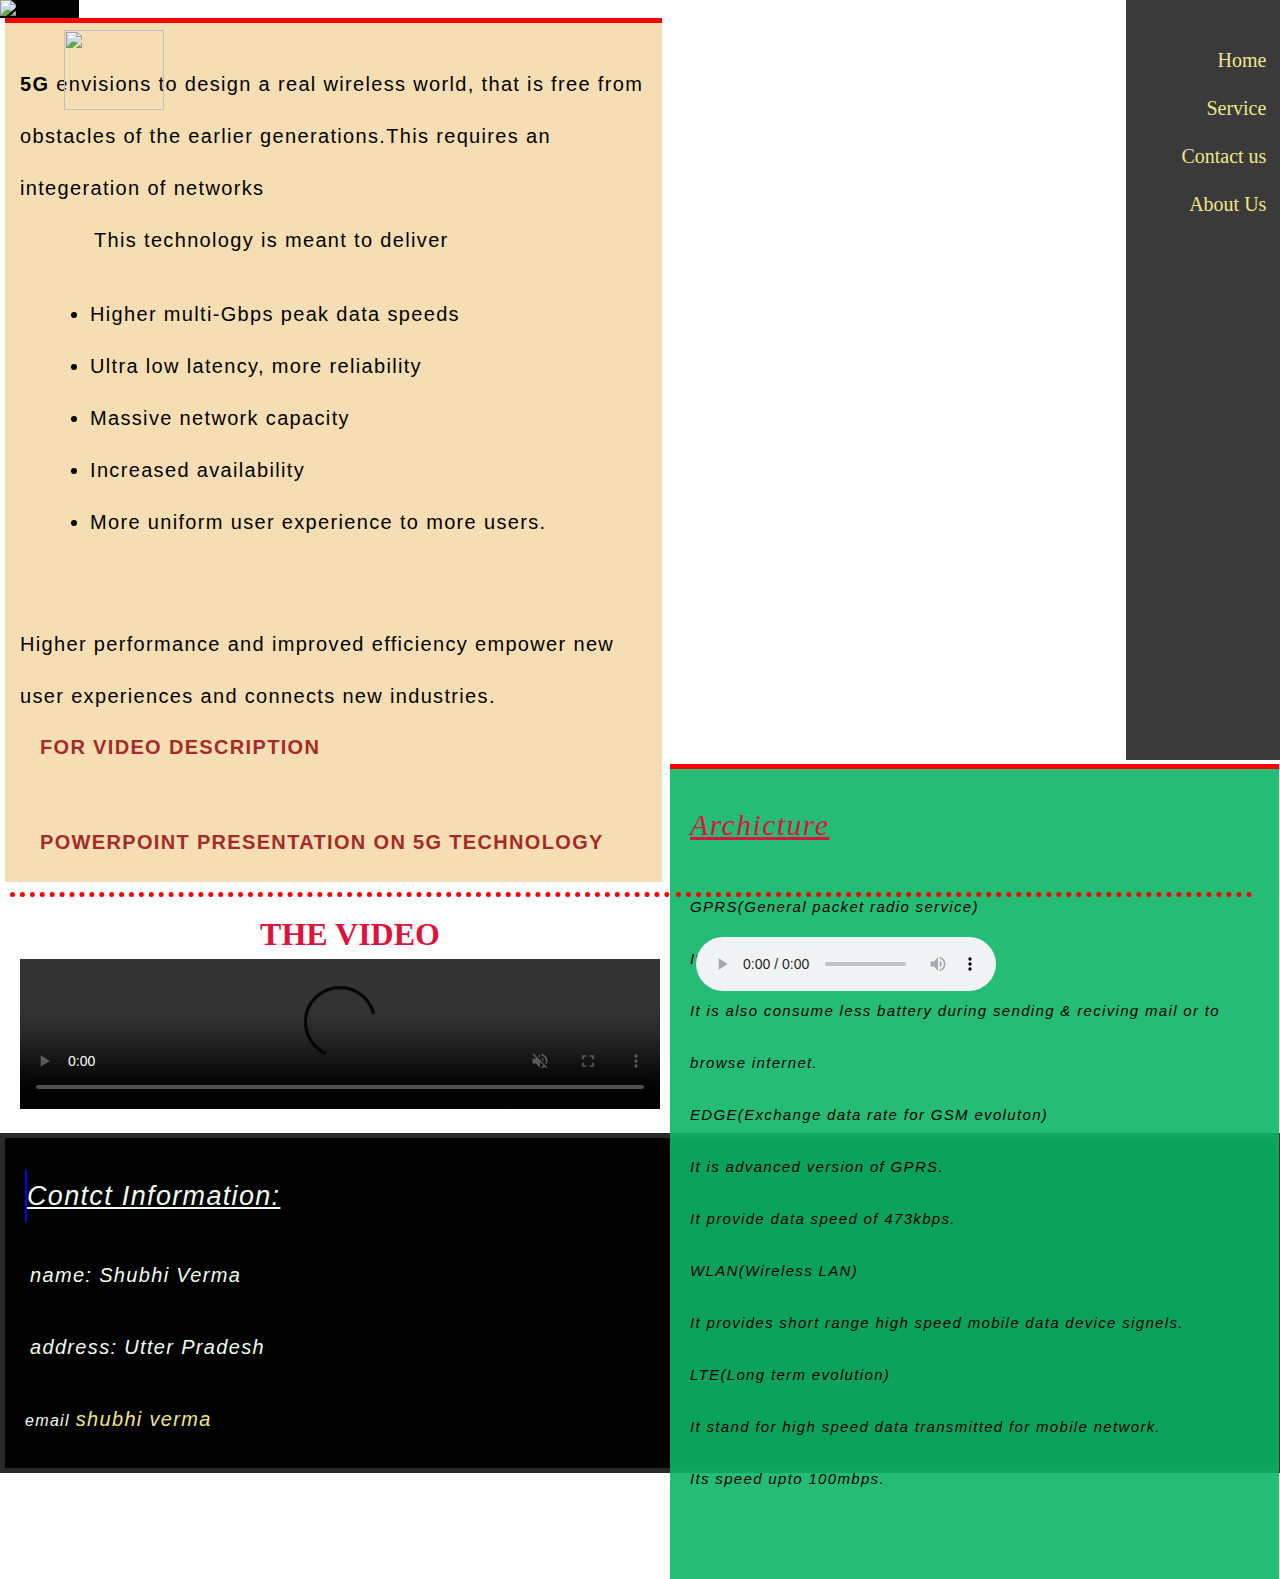
==== index.html @ 738edf18 "initial commit" ====
<!DOCTYPE html>
<html>
<head>
    <meta charset='utf-8'>
    <meta http-equiv='X-UA-Compatible' content='IE=edge'>
    <title>5G technology</title>
    <meta name='viewport' content='width=device-width, initial-scale=1'>
    <link rel="stylesheet" type="text/css" href="style.css">
  
</head>
<body>
    <div class="navi">
        <a href = "index.html"  > <div id="hom"> Home </a></div>
        <div id="ser"> <a href="service.html"  >Service</a></div>
        <div id="con"> <a href = "contact.html"  >Contact us</a></div>
        <div id="abo"> <a href = "about.html"  >About Us</a></div>
          
    </div>
    <img id="logo" src="E:\self\wt\html\images\img.jpg"> 


    <img id="back" src = "C:\Users\hp\Documents\Picture1.png"
                alt ="5G image ">
    <div class="text">
    <p ><b>5G</b> envisions to design a real wireless world, that is free from 
        obstacles of the earlier generations.This requires an integeration of networks
        
        <br>
        <u style="color: crimson; padding: 12px; margin: 25px;" ></u>This technology is meant to deliver</u>
        
        <ul>
        <li> Higher multi-Gbps peak data speeds</li>
        <li>Ultra low latency, more reliability</li>
        <li> Massive network capacity</li>
        <li>Increased availability</li>
        <li>More uniform user experience to more users. </li>
        </ul>   
        
        Higher performance and improved efficiency empower new user experiences and connects new
             industries.
    </p>
    <a href="https://www.youtube.com/watch?v=GEx_d0SjvS0" 
        target="_blank" title="online link"> <h1>For video description</h1></a>
    <br>

        <a href="E:\project\seminar\5GTechnology.pptx"><h1>Powerpoint presentation on 5G technology</h1></a>
</div>
   
<div class="box">
    <p style="font-size: 2em; font-family: verdana; color: crimson; text-decoration: underline;">Archicture</p>
        <p>  
        GPRS(General packet radio service)
        <br> It is to transmit data upto 60 kbps.
        <br>It is also consume less battery during sending & reciving mail or to browse internet.
        <br>EDGE(Exchange data rate for GSM evoluton)
        <br> It is advanced version of GPRS.
        <br> It provide data speed of 473kbps.
        <br>WLAN(Wireless LAN)
        <br> It provides short range high speed mobile data device signels. 
        <br>LTE(Long term evolution)
        <br> It stand for high speed data transmitted for mobile network.
        <br> Its speed upto 100mbps.
        
    </p>
        
    </div>

    <div class="aud">
        <audio  controls loop
                 src = "C:\Users\hp\Documents\Telefon Zil Sesi (2018).mp3">
         </audio>
    </div>
   
    
    <div class="vid">
        <h1 style="font-size: 2em; font-family: verdana; color: crimson; text-align: center;">The video </h1>
        <video width="100%" controls muted >
            <source src="DSCN4495.MOV" alt ="video of moon "
                >
        </video>
    </div>    
        
<div class="fot">
        
        <div id="info">
            <p style="border-left: solid 2px blue; font-size: 27px; text-decoration: underline;">Contct Information: </p>
                <p style="padding-left: 5px;  font-size: 20px;"> name: Shubhi Verma </p>
                <p style="padding-left: 5px; font-size: 20px;"> address: Utter Pradesh </p>
                <p style="padding-left: 5px; font-size: 20px;"> <address >
                        email <a href="mailto:shubhiverma0007@gmail.com">shubhi verma </a>
                     </address></p>
            
            
        </div>
</div>
</body>
</html>
---- style.css ----
body{
            margin: 0%;
            
        }
        .navi{
            position: absolute;
            left: 88%;
            width: 180px;
            height: 760px;
            background: #000000c5;
           
        }
        #hom{
            position: relative;
            top: 25px;
            text-align: right;
            text-decoration: none;
            margin: 20px;
            padding-right: 20px;
            color: khaki;
            font-size: 25px;
            font-family: fantasy    ;
        }
        #ser{
            position: relative;
            top: 25px;
            text-align: right;
            text-decoration: none;
            margin: 20px;
            padding-right: 20px;
            color: khaki;
            font-size: 25px;
            font-family: fantasy    ;
        }
        #abo{
            position: relative;
            top: 25px;
            
            text-align: right;
            text-decoration: none;
            margin: 20px;
            padding-right: 20px;
            color: khaki;
            font-size: 25px;
            font-family: fantasy    ;
        }
        #con{
            position: relative;
            top: 25px;
           
            text-align: right;
            text-decoration: none;
            margin: 20px;
            padding-right: 20px;
            color: khaki;
            font-size: 25px;
            font-family: fantasy    ;
        }
        #logo{
            position: absolute;
            top:30px;
            left: 5%;
            width: 100px;
            height: 80px;
            text-align: right;
        }
        #back{
            width: 88%;
            height: 760px;
            background-color: black;
            border: grey;
            position: static;
            padding: 0%;
            margin: 0%;
        }
        .text{
            margin-left: 5px;
            margin-right: 12px;
            padding: 15px;
            width: 49%;
            font-size: 20px;
            font-weight: 500;
            font-family: sans-serif ;
            border-top:solid 5px red;
            background-color: wheat;
            letter-spacing: 1pt;
            line-height: 39pt;  
        }
        .tabl{
            margin: 20px;
            padding: 50px;
            padding-top: 100px;
            padding-bottom: 2px;
        }
        ul {
            margin: 20px;
            padding: 50px;
            padding-top: 2px;
            font-size: 20px;
            font-family: sans-serif ;

        }
        .box{
            position: absolute;
            left: 50%;
            top: 764px;
            font-family: Verdana, Geneva, Tahoma, sans-serif;
            font-weight: 200;
            font-style: oblique;
            line-height: 39pt;
            letter-spacing: 1pt;
            margin-left: 30px;
            padding-left: 20px;
            font-size: 15px;
            color: #000000;
            border-top: solid 5px red; 
            width: 46%;
            height: 810px;
            background-color: #0cb466e5;;
        }
        h1 , audio{
            margin-left: 20px;
            margin-bottom: 10px;
            padding-bottom: 10px;
            line-height: 10px;
            text-align: left;
            color: brown;
            font-size: 1em;
            text-transform: uppercase;
        }
        hr{
            margin: 20px;
            width: 40%;
            text-align: left;
            border: 3px solid #12123a;
            border-radius: 2px;
        }
       
        .fot{
            margin: 0%;
            padding: 5px;
            padding-left: 20px;
            font-family: Verdana, Geneva, Tahoma, sans-serif;
            font-weight: 200;
            font-style: oblique;
            line-height: 39pt;
            letter-spacing: 1pt;
            border: solid 5px #423e3ea6;
            background-color: #000000;
            color: honeydew;
            text-align: left;
        }
        a{
            text-decoration: none;
            color: khaki;
            font-size: 20px;
        }
        a:hover{

            color: #e756c3;
            font-size: 25px;
            letter-spacing: 2px;
            text-transform: uppercase;
            -webkit-text-fill-color: transparent ;
            -webkit-text-stroke-width: 2px ;
        }
        .aud{
            margin: 10px;
            padding-top: 40px;
            position: absolute;
            width: 45%;
            border-top: dotted 5px red;
            left: 52%;
        }
        .vid{
            margin: 10px;
            padding: 10px;
            border-top: dotted 5px red;
            width: 50%;
        }
        #info:hover{
            color: violet;
            text-shadow: white;
        }
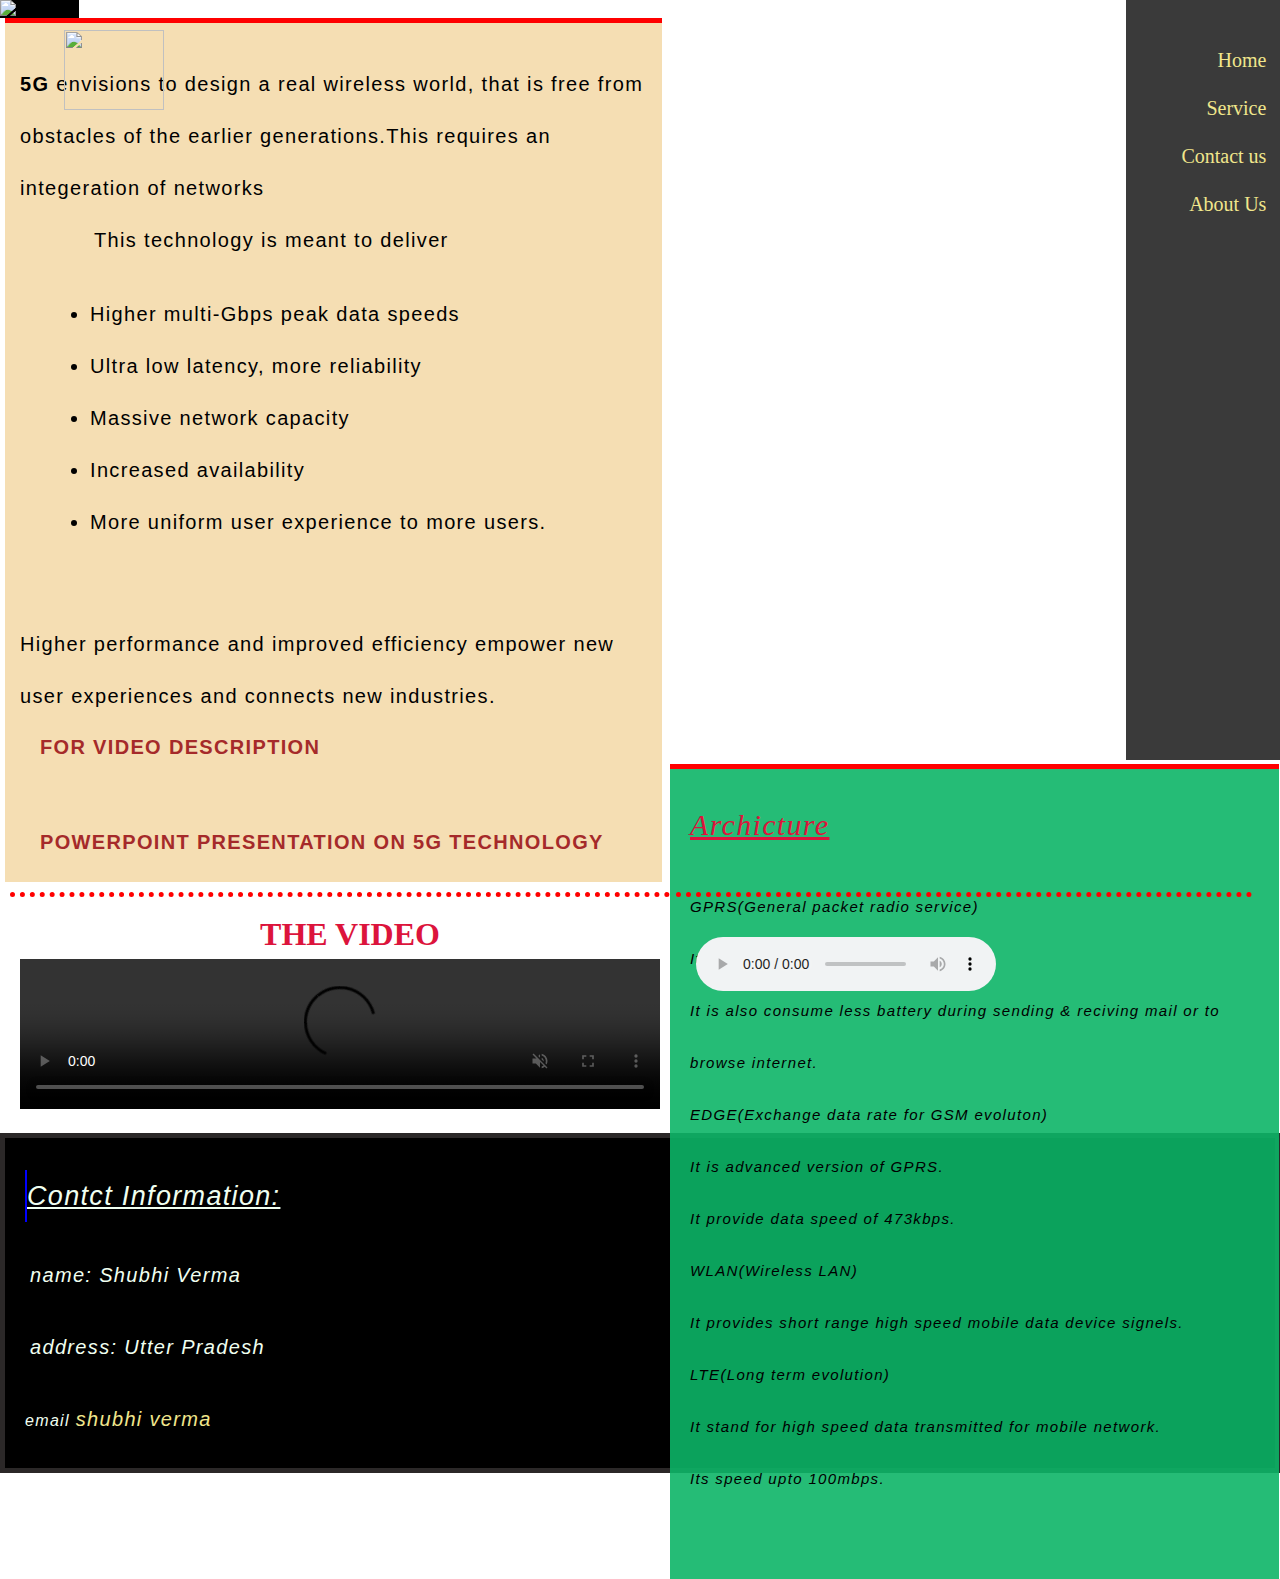
==== commit 7b0764be: "Update index.html" ====
--- a/index.html
+++ b/index.html
@@ -16,10 +16,10 @@
         <div id="abo"> <a href = "about.html"  >About Us</a></div>
           
     </div>
-    <img id="logo" src="E:\self\wt\html\images\img.jpg"> 
+    <img id="logo" src="logo.png"> 
 
 
-    <img id="back" src = "C:\Users\hp\Documents\Picture1.png"
+    <img id="back" src = "Picture1.png"
                 alt ="5G image ">
     <div class="text">
     <p ><b>5G</b> envisions to design a real wireless world, that is free from 
@@ -43,7 +43,7 @@
         target="_blank" title="online link"> <h1>For video description</h1></a>
     <br>
 
-        <a href="E:\project\seminar\5GTechnology.pptx"><h1>Powerpoint presentation on 5G technology</h1></a>
+        <a href="5GTechnology.pptx"><h1>Powerpoint presentation on 5G technology</h1></a>
 </div>
    
 <div class="box">
@@ -67,7 +67,7 @@
 
     <div class="aud">
         <audio  controls loop
-                 src = "C:\Users\hp\Documents\Telefon Zil Sesi (2018).mp3">
+                 src = "Telefon Zil Sesi (2018).mp3">
          </audio>
     </div>
    
@@ -94,4 +94,4 @@
         </div>
 </div>
 </body>
-</html>+</html>
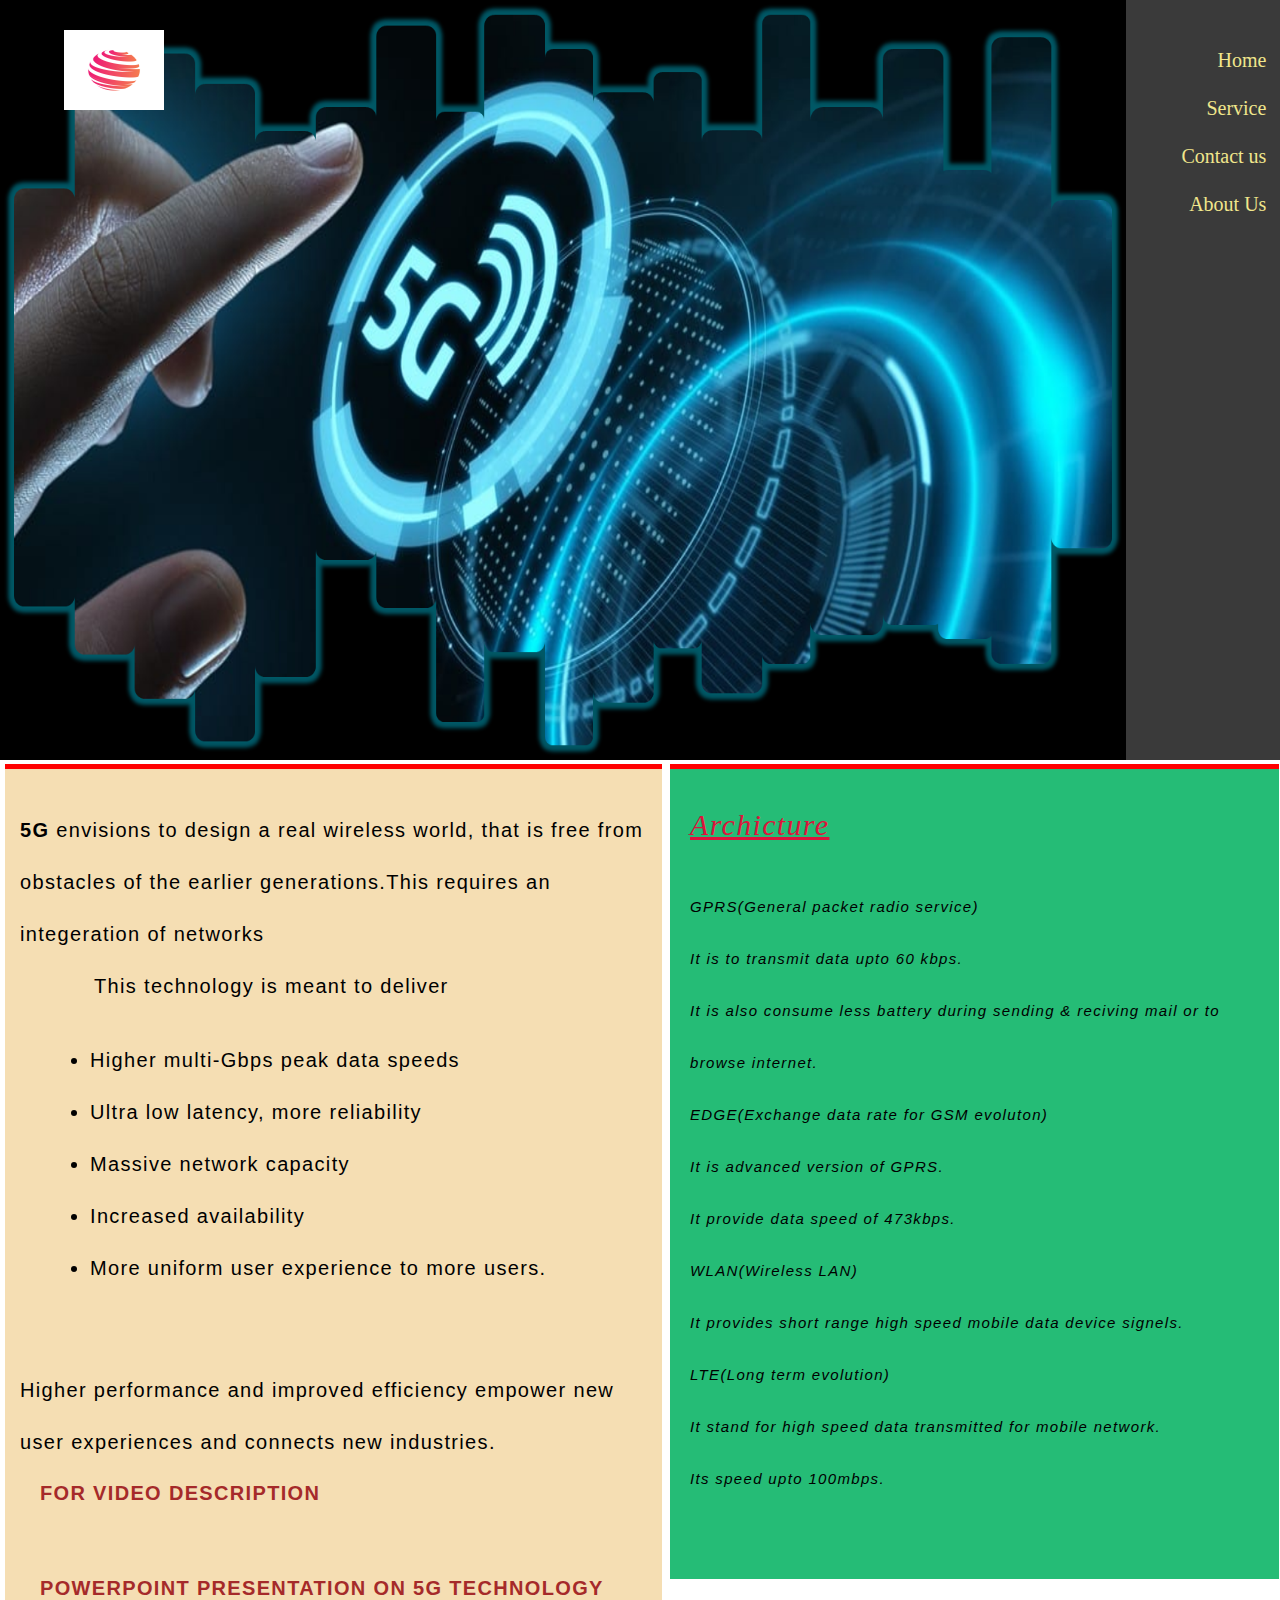
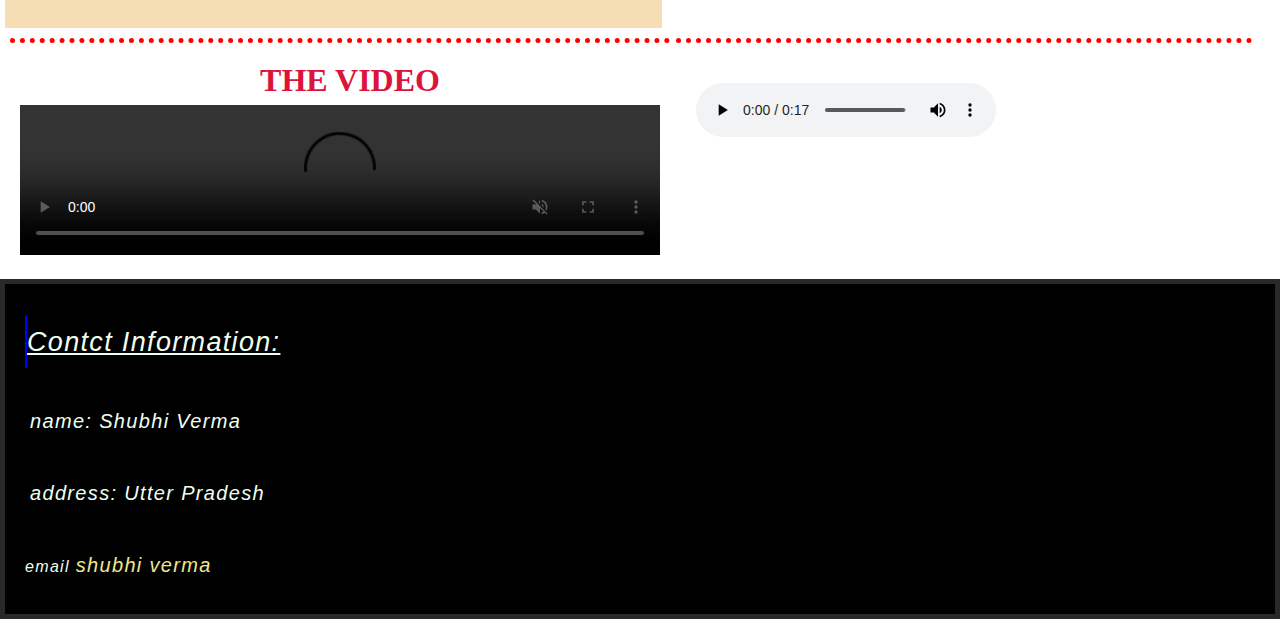
==== commit 8a11def5: "Update index.html" ====
--- a/index.html
+++ b/index.html
@@ -75,7 +75,7 @@
     <div class="vid">
         <h1 style="font-size: 2em; font-family: verdana; color: crimson; text-align: center;">The video </h1>
         <video width="100%" controls muted >
-            <source src="DSCN4495.MOV" alt ="video of moon "
+            <source src="video.mp4" alt ="video of moon "
                 >
         </video>
     </div>    
